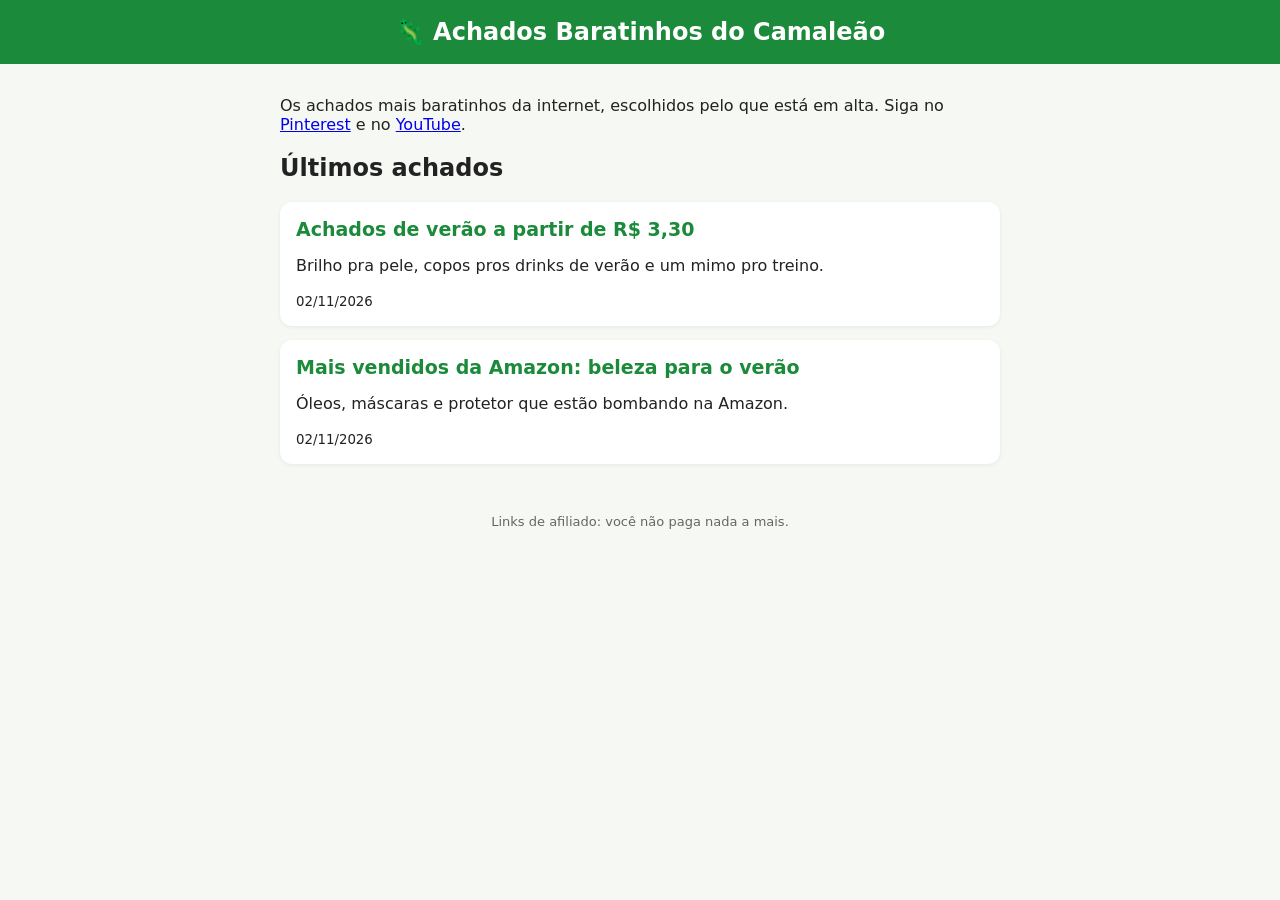
==== index.html @ 7dc93bff "Blog Achados: página inicial e 2 posts" ====
<!doctype html><html lang="pt-BR"><head><meta charset="utf-8"><meta name="viewport" content="width=device-width,initial-scale=1"><meta name="lomadee" content="2324685"><title>Últimos achados</title><style>body{font-family:system-ui,Arial,sans-serif;margin:0;background:#f6f8f4;color:#222}header{background:#1b8a3a;color:#fff;padding:18px;text-align:center}header a{color:#fff;text-decoration:none}h1{margin:0;font-size:24px}main{max-width:720px;margin:auto;padding:16px}.card{background:#fff;border-radius:12px;padding:16px;margin:14px 0;box-shadow:0 1px 4px #0001}.card a.t{font-size:19px;font-weight:bold;color:#1b8a3a;text-decoration:none}footer{text-align:center;font-size:13px;color:#666;padding:20px}</style></head><body><header><a href="index.html"><h1>🦎 Achados Baratinhos do Camaleão</h1></a></header><main><p>Os achados mais baratinhos da internet, escolhidos pelo que está em alta. Siga no <a href="https://br.pinterest.com/camaleaodogweto33/">Pinterest</a> e no <a href="https://www.youtube.com/@camaleaodigitaldogweto4">YouTube</a>.</p><h2>Últimos achados</h2><div class="card"><a class="t" href="posts/2026-11-02-achados-verao.html">Achados de verão a partir de R$ 3,30</a><p>Brilho pra pele, copos pros drinks de verão e um mimo pro treino.</p><small>02/11/2026</small></div><div class="card"><a class="t" href="posts/2026-11-02-amazon-beleza.html">Mais vendidos da Amazon: beleza para o verão</a><p>Óleos, máscaras e protetor que estão bombando na Amazon.</p><small>02/11/2026</small></div></main><footer>Links de afiliado: você não paga nada a mais.</footer></body></html>
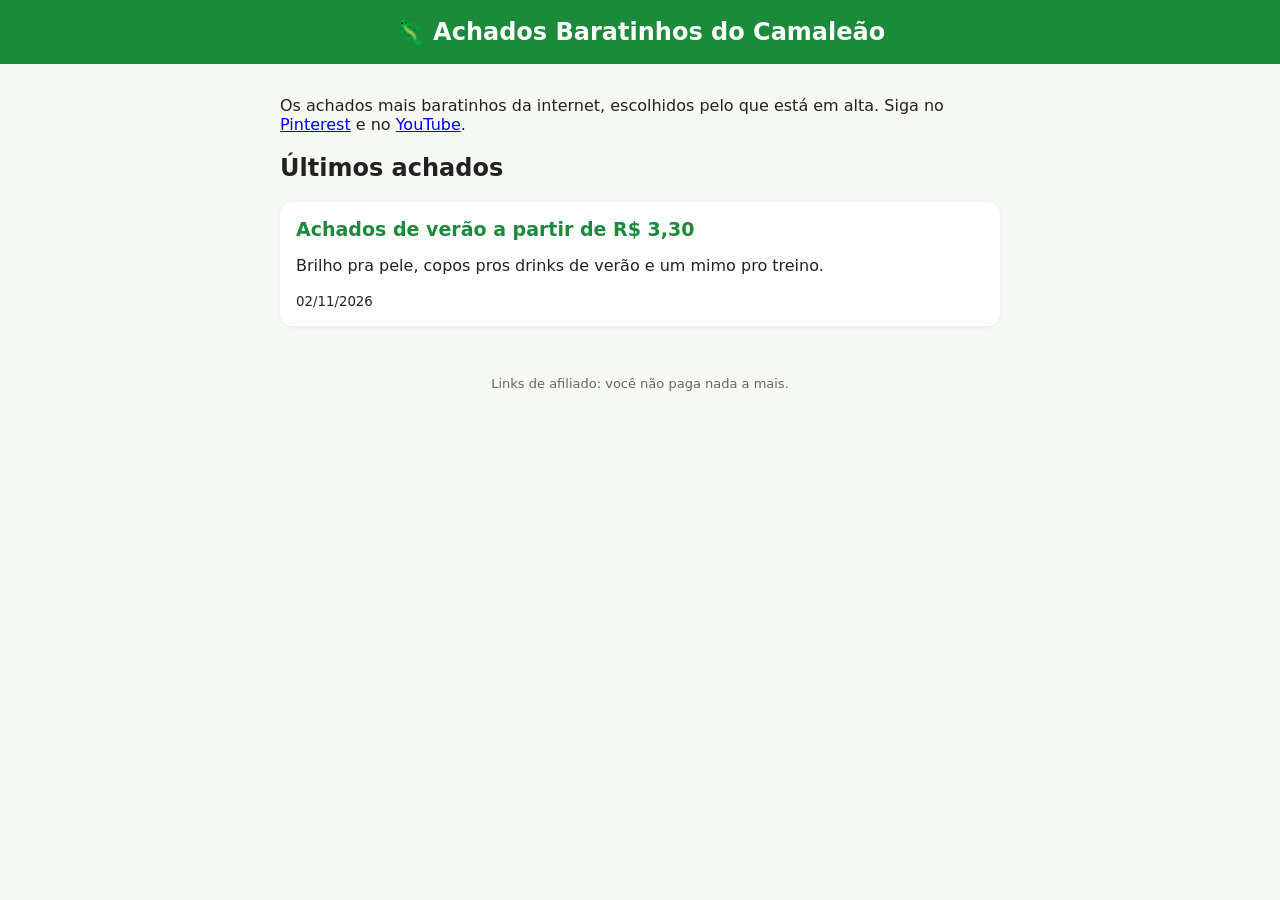
==== commit b71520d2: "Remove post da Amazon (conta em análise)" ====
--- a/index.html
+++ b/index.html
@@ -1 +1 @@
-<!doctype html><html lang="pt-BR"><head><meta charset="utf-8"><meta name="viewport" content="width=device-width,initial-scale=1"><meta name="lomadee" content="2324685"><title>Últimos achados</title><style>body{font-family:system-ui,Arial,sans-serif;margin:0;background:#f6f8f4;color:#222}header{background:#1b8a3a;color:#fff;padding:18px;text-align:center}header a{color:#fff;text-decoration:none}h1{margin:0;font-size:24px}main{max-width:720px;margin:auto;padding:16px}.card{background:#fff;border-radius:12px;padding:16px;margin:14px 0;box-shadow:0 1px 4px #0001}.card a.t{font-size:19px;font-weight:bold;color:#1b8a3a;text-decoration:none}footer{text-align:center;font-size:13px;color:#666;padding:20px}</style></head><body><header><a href="index.html"><h1>🦎 Achados Baratinhos do Camaleão</h1></a></header><main><p>Os achados mais baratinhos da internet, escolhidos pelo que está em alta. Siga no <a href="https://br.pinterest.com/camaleaodogweto33/">Pinterest</a> e no <a href="https://www.youtube.com/@camaleaodigitaldogweto4">YouTube</a>.</p><h2>Últimos achados</h2><div class="card"><a class="t" href="posts/2026-11-02-achados-verao.html">Achados de verão a partir de R$ 3,30</a><p>Brilho pra pele, copos pros drinks de verão e um mimo pro treino.</p><small>02/11/2026</small></div><div class="card"><a class="t" href="posts/2026-11-02-amazon-beleza.html">Mais vendidos da Amazon: beleza para o verão</a><p>Óleos, máscaras e protetor que estão bombando na Amazon.</p><small>02/11/2026</small></div></main><footer>Links de afiliado: você não paga nada a mais.</footer></body></html>+<!doctype html><html lang="pt-BR"><head><meta charset="utf-8"><meta name="viewport" content="width=device-width,initial-scale=1"><meta name="lomadee" content="2324685"><title>Últimos achados</title><style>body{font-family:system-ui,Arial,sans-serif;margin:0;background:#f6f8f4;color:#222}header{background:#1b8a3a;color:#fff;padding:18px;text-align:center}header a{color:#fff;text-decoration:none}h1{margin:0;font-size:24px}main{max-width:720px;margin:auto;padding:16px}.card{background:#fff;border-radius:12px;padding:16px;margin:14px 0;box-shadow:0 1px 4px #0001}.card a.t{font-size:19px;font-weight:bold;color:#1b8a3a;text-decoration:none}footer{text-align:center;font-size:13px;color:#666;padding:20px}</style></head><body><header><a href="index.html"><h1>🦎 Achados Baratinhos do Camaleão</h1></a></header><main><p>Os achados mais baratinhos da internet, escolhidos pelo que está em alta. Siga no <a href="https://br.pinterest.com/camaleaodogweto33/">Pinterest</a> e no <a href="https://www.youtube.com/@camaleaodigitaldogweto4">YouTube</a>.</p><h2>Últimos achados</h2><div class="card"><a class="t" href="posts/2026-11-02-achados-verao.html">Achados de verão a partir de R$ 3,30</a><p>Brilho pra pele, copos pros drinks de verão e um mimo pro treino.</p><small>02/11/2026</small></div></main><footer>Links de afiliado: você não paga nada a mais.</footer></body></html>
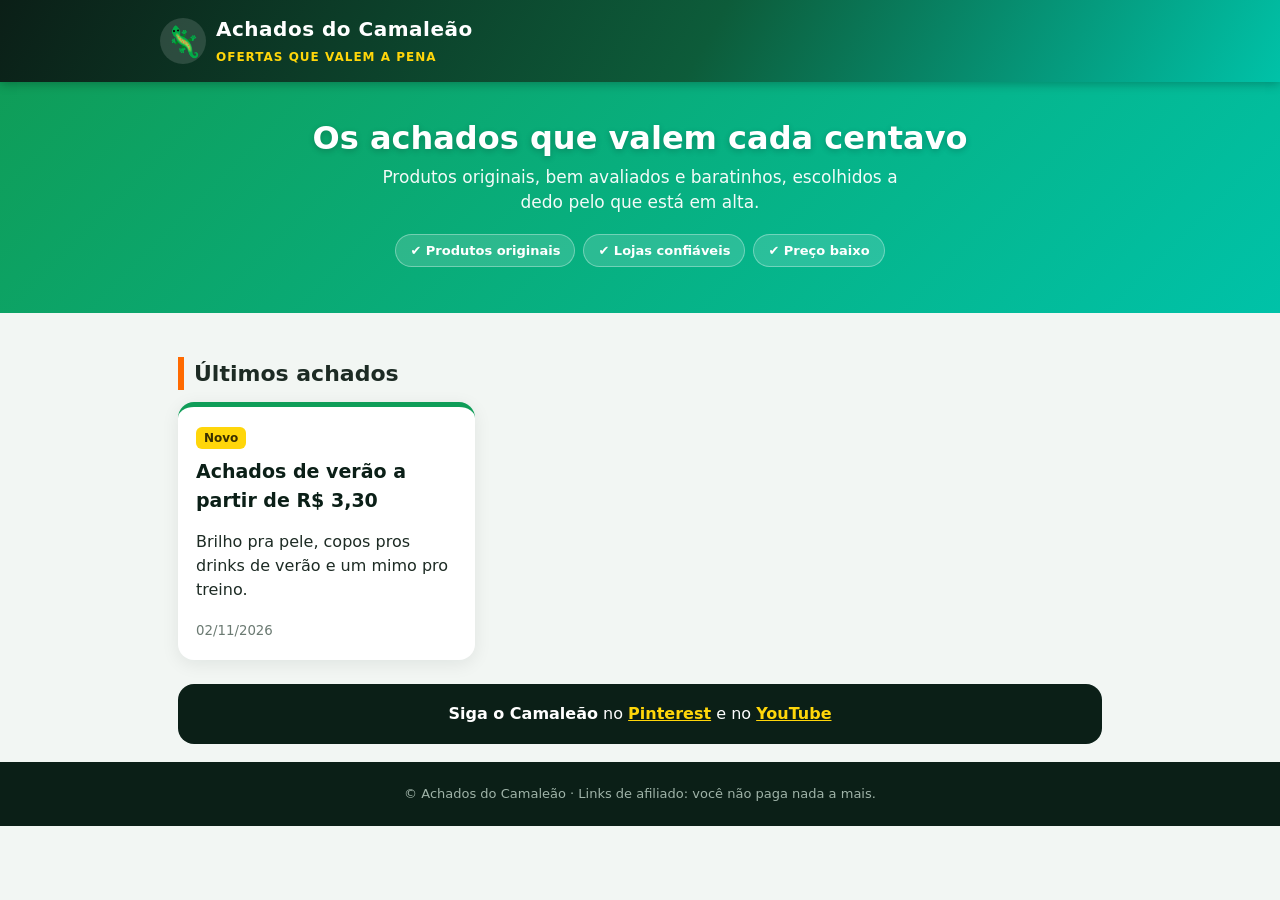
==== commit 3d14f3d4: "Visual novo: topo, destaque, grade de produtos e botões" ====
--- a/index.html
+++ b/index.html
@@ -1 +1 @@
-<!doctype html><html lang="pt-BR"><head><meta charset="utf-8"><meta name="viewport" content="width=device-width,initial-scale=1"><meta name="lomadee" content="2324685"><title>Últimos achados</title><style>body{font-family:system-ui,Arial,sans-serif;margin:0;background:#f6f8f4;color:#222}header{background:#1b8a3a;color:#fff;padding:18px;text-align:center}header a{color:#fff;text-decoration:none}h1{margin:0;font-size:24px}main{max-width:720px;margin:auto;padding:16px}.card{background:#fff;border-radius:12px;padding:16px;margin:14px 0;box-shadow:0 1px 4px #0001}.card a.t{font-size:19px;font-weight:bold;color:#1b8a3a;text-decoration:none}footer{text-align:center;font-size:13px;color:#666;padding:20px}</style></head><body><header><a href="index.html"><h1>🦎 Achados Baratinhos do Camaleão</h1></a></header><main><p>Os achados mais baratinhos da internet, escolhidos pelo que está em alta. Siga no <a href="https://br.pinterest.com/camaleaodogweto33/">Pinterest</a> e no <a href="https://www.youtube.com/@camaleaodigitaldogweto4">YouTube</a>.</p><h2>Últimos achados</h2><div class="card"><a class="t" href="posts/2026-11-02-achados-verao.html">Achados de verão a partir de R$ 3,30</a><p>Brilho pra pele, copos pros drinks de verão e um mimo pro treino.</p><small>02/11/2026</small></div></main><footer>Links de afiliado: você não paga nada a mais.</footer></body></html>+<!doctype html><html lang="pt-BR"><head><meta charset="utf-8"><meta name="viewport" content="width=device-width,initial-scale=1"><meta name="lomadee" content="2324685"><title>Últimos achados</title><link rel="stylesheet" href="style.css"></head><body><header class="topo"><a href="index.html"><span class="logo">🦎</span><span class="marca"><b>Achados do Camaleão</b><small>Ofertas que valem a pena</small></span></a></header><section class="hero"><h1>Os achados que valem cada centavo</h1><p>Produtos originais, bem avaliados e baratinhos, escolhidos a dedo pelo que está em alta.</p><div class="selos"><span class="selo">✔ Produtos originais</span><span class="selo">✔ Lojas confiáveis</span><span class="selo">✔ Preço baixo</span></div></section><main><h2 class="secao">Últimos achados</h2><div class="grade"><div class="card"><span class="tag">Novo</span><br><a class="t" href="posts/2026-11-02-achados-verao.html">Achados de verão a partir de R$ 3,30</a><p>Brilho pra pele, copos pros drinks de verão e um mimo pro treino.</p><small>02/11/2026</small></div></div><div class="siga"><b>Siga o Camaleão</b> no <a href="https://br.pinterest.com/camaleaodogweto33/">Pinterest</a> e no <a href="https://www.youtube.com/@camaleaodigitaldogweto4">YouTube</a></div></main><footer>© Achados do Camaleão · Links de afiliado: você não paga nada a mais.</footer></body></html>
--- a/style.css
+++ b/style.css
@@ -0,0 +1,36 @@
+:root{--verde:#0f9d58;--verde2:#00c2a8;--escuro:#0b1f17;--laranja:#ff6a00;--amarelo:#ffd60a}
+*{box-sizing:border-box}
+body{font-family:"Segoe UI",system-ui,Arial,sans-serif;margin:0;background:#f2f6f3;color:#1d2b24;line-height:1.5}
+a{color:var(--verde)}
+.topo{background:linear-gradient(120deg,var(--escuro) 0%,#0d5c3a 55%,var(--verde2) 100%);color:#fff;padding:14px 18px;position:sticky;top:0;z-index:5;box-shadow:0 2px 10px #0004}
+.topo a{color:#fff;text-decoration:none;display:flex;align-items:center;gap:10px;max-width:960px;margin:auto}
+.logo{font-size:30px;background:#ffffff22;border-radius:50%;width:46px;height:46px;display:flex;align-items:center;justify-content:center}
+.marca b{display:block;font-size:20px;letter-spacing:.5px}
+.marca small{color:var(--amarelo);font-weight:600;font-size:12px;text-transform:uppercase;letter-spacing:1px}
+.hero{background:linear-gradient(135deg,var(--verde) 0%,var(--verde2) 100%);color:#fff;text-align:center;padding:38px 18px 46px}
+.hero h1{margin:0 0 8px;font-size:32px;line-height:1.15;text-shadow:0 2px 6px #0003}
+.hero p{margin:0 auto 18px;max-width:560px;font-size:17px;opacity:.95}
+.selos{display:flex;flex-wrap:wrap;gap:8px;justify-content:center}
+.selo{background:#ffffff26;border:1px solid #ffffff55;border-radius:999px;padding:6px 14px;font-size:13px;font-weight:600}
+main{max-width:960px;margin:auto;padding:18px}
+h2.secao{font-size:22px;border-left:6px solid var(--laranja);padding-left:10px;margin:26px 0 12px}
+.grade{display:grid;grid-template-columns:repeat(auto-fill,minmax(260px,1fr));gap:16px}
+.card{background:#fff;border-radius:16px;padding:18px;box-shadow:0 4px 18px #0b1f1714;border-top:5px solid var(--verde);transition:transform .15s}
+.card:hover{transform:translateY(-3px)}
+.card a.t{font-size:19px;font-weight:800;color:var(--escuro);text-decoration:none}
+.card small{color:#6b7a72}
+.tag{display:inline-block;background:var(--amarelo);color:#3a2f00;font-size:12px;font-weight:700;border-radius:6px;padding:2px 8px;margin-bottom:8px}
+.post-titulo{font-size:28px;margin:6px 0}
+.intro{font-size:17px;background:#fff;border-radius:14px;padding:14px 16px;border-left:6px solid var(--verde2)}
+.produto{background:#fff;border-radius:16px;padding:16px;text-align:center;box-shadow:0 4px 18px #0b1f1714;position:relative;overflow:hidden}
+.produto img{max-width:240px;width:100%;height:auto;border-radius:10px}
+.produto h3{margin:10px 0 4px;font-size:17px}
+.preco{font-size:26px;font-weight:900;color:var(--laranja);margin:4px 0}
+.loja{color:#6b7a72;margin:2px 0 10px;font-size:14px}
+.btn{display:inline-block;background:linear-gradient(90deg,var(--laranja),#ff9500);color:#fff!important;padding:12px 22px;border-radius:999px;text-decoration:none;font-weight:800;box-shadow:0 4px 12px #ff6a0055}
+.btn:hover{filter:brightness(1.08)}
+.aviso{font-size:13px;color:#6b7a72}
+.siga{background:var(--escuro);color:#fff;border-radius:16px;padding:18px;text-align:center;margin-top:24px}
+.siga a{color:var(--amarelo);font-weight:700}
+footer{text-align:center;font-size:13px;color:#9fb3a8;background:var(--escuro);padding:22px}
+@media(max-width:520px){.hero h1{font-size:26px}}
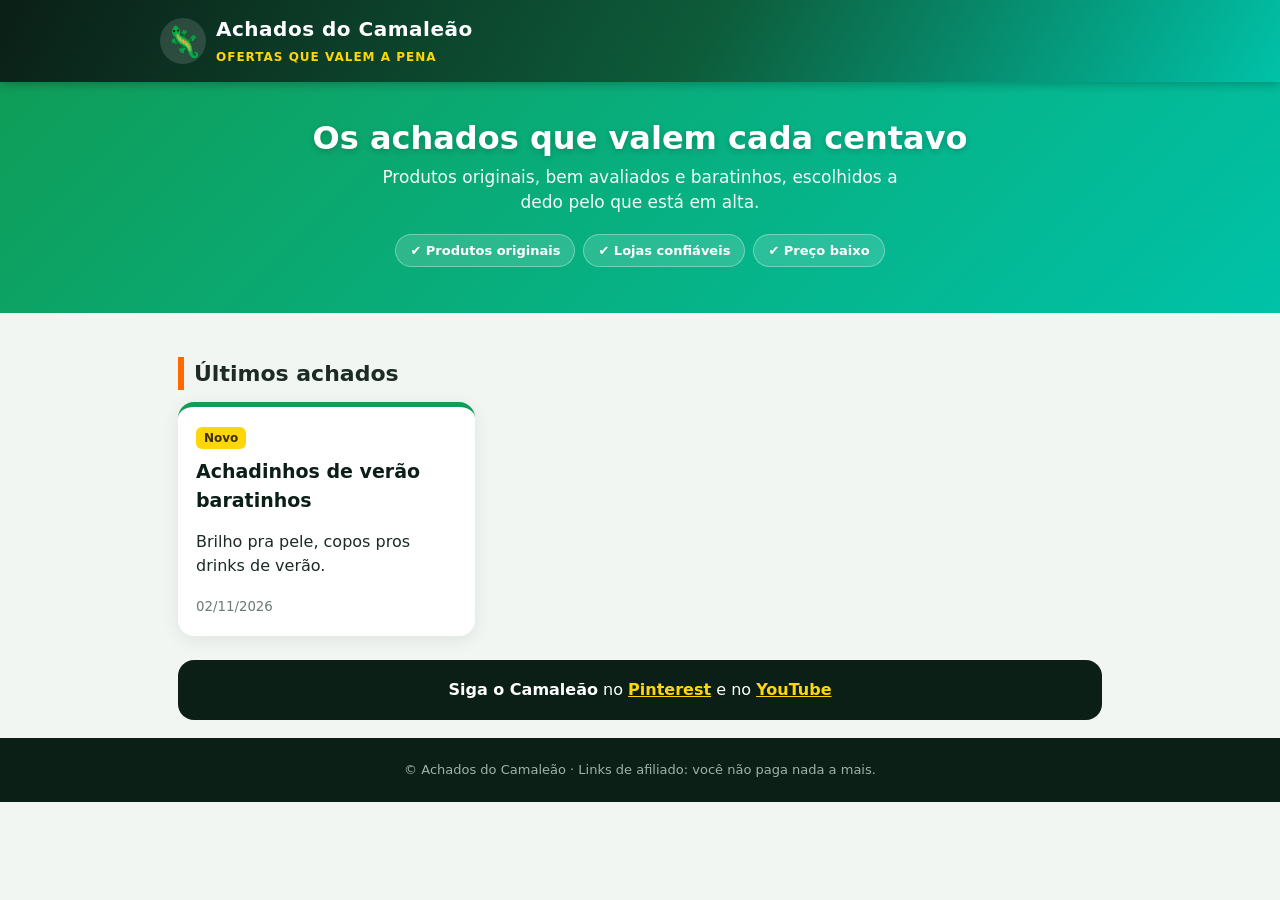
==== commit dfced779: "Corrige título e preços (04/11)" ====
--- a/index.html
+++ b/index.html
@@ -1 +1 @@
-<!doctype html><html lang="pt-BR"><head><meta charset="utf-8"><meta name="viewport" content="width=device-width,initial-scale=1"><meta name="lomadee" content="2324685"><title>Últimos achados</title><link rel="stylesheet" href="style.css"></head><body><header class="topo"><a href="index.html"><span class="logo">🦎</span><span class="marca"><b>Achados do Camaleão</b><small>Ofertas que valem a pena</small></span></a></header><section class="hero"><h1>Os achados que valem cada centavo</h1><p>Produtos originais, bem avaliados e baratinhos, escolhidos a dedo pelo que está em alta.</p><div class="selos"><span class="selo">✔ Produtos originais</span><span class="selo">✔ Lojas confiáveis</span><span class="selo">✔ Preço baixo</span></div></section><main><h2 class="secao">Últimos achados</h2><div class="grade"><div class="card"><span class="tag">Novo</span><br><a class="t" href="posts/2026-11-02-achados-verao.html">Achados de verão a partir de R$ 3,30</a><p>Brilho pra pele, copos pros drinks de verão e um mimo pro treino.</p><small>02/11/2026</small></div></div><div class="siga"><b>Siga o Camaleão</b> no <a href="https://br.pinterest.com/camaleaodogweto33/">Pinterest</a> e no <a href="https://www.youtube.com/@camaleaodigitaldogweto4">YouTube</a></div></main><footer>© Achados do Camaleão · Links de afiliado: você não paga nada a mais.</footer></body></html>+<!doctype html><html lang="pt-BR"><head><meta charset="utf-8"><meta name="viewport" content="width=device-width,initial-scale=1"><meta name="lomadee" content="2324685"><title>Últimos achados</title><link rel="stylesheet" href="style.css"></head><body><header class="topo"><a href="index.html"><span class="logo">🦎</span><span class="marca"><b>Achados do Camaleão</b><small>Ofertas que valem a pena</small></span></a></header><section class="hero"><h1>Os achados que valem cada centavo</h1><p>Produtos originais, bem avaliados e baratinhos, escolhidos a dedo pelo que está em alta.</p><div class="selos"><span class="selo">✔ Produtos originais</span><span class="selo">✔ Lojas confiáveis</span><span class="selo">✔ Preço baixo</span></div></section><main><h2 class="secao">Últimos achados</h2><div class="grade"><div class="card"><span class="tag">Novo</span><br><a class="t" href="posts/2026-11-02-achados-verao.html">Achadinhos de verão baratinhos</a><p>Brilho pra pele, copos pros drinks de verão.</p><small>02/11/2026</small></div></div><div class="siga"><b>Siga o Camaleão</b> no <a href="https://br.pinterest.com/camaleaodogweto33/">Pinterest</a> e no <a href="https://www.youtube.com/@camaleaodigitaldogweto4">YouTube</a></div></main><footer>© Achados do Camaleão · Links de afiliado: você não paga nada a mais.</footer></body></html>
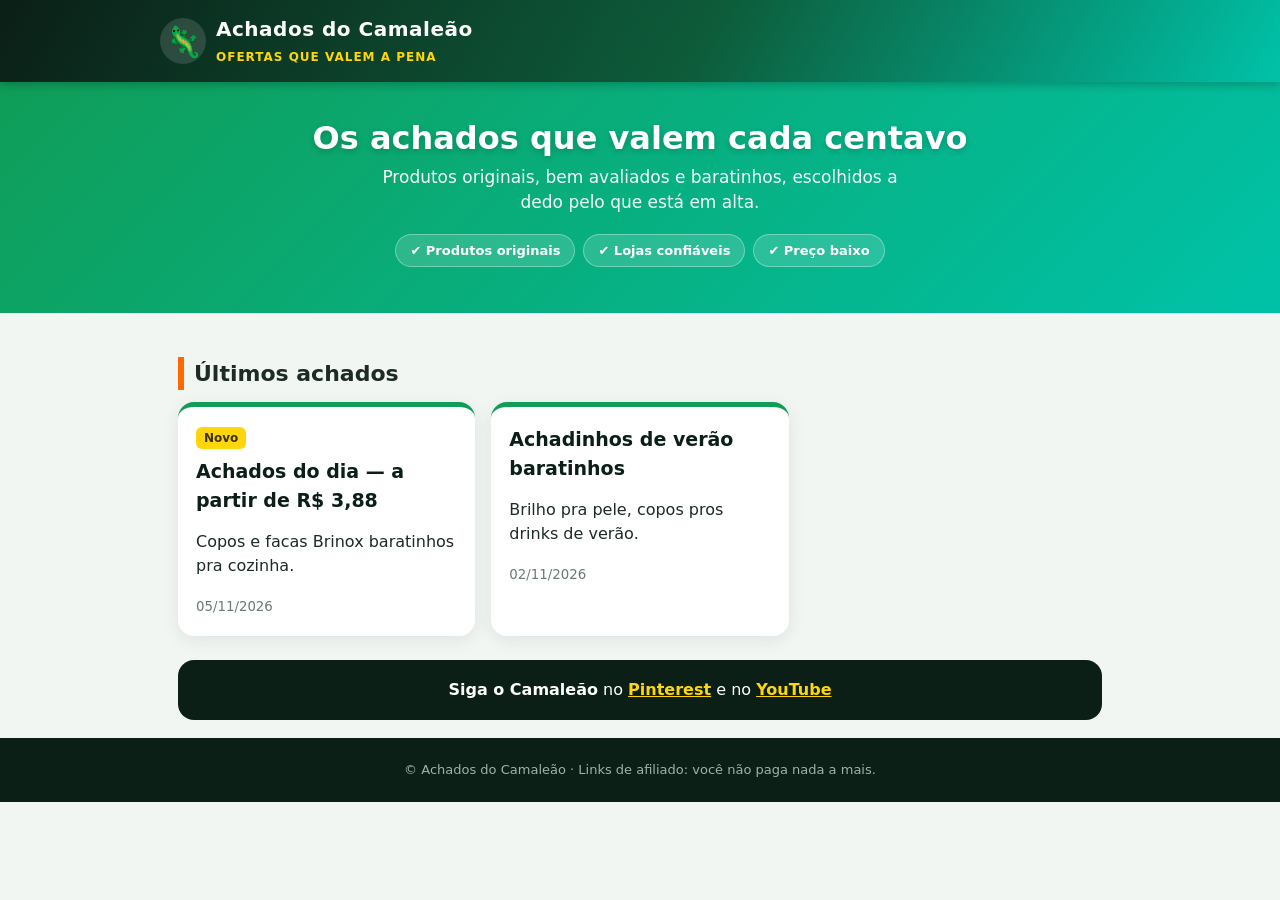
==== commit 7bb79198: "Post 05/11 Lomadee" ====
--- a/index.html
+++ b/index.html
@@ -1 +1 @@
-<!doctype html><html lang="pt-BR"><head><meta charset="utf-8"><meta name="viewport" content="width=device-width,initial-scale=1"><meta name="lomadee" content="2324685"><title>Últimos achados</title><link rel="stylesheet" href="style.css"></head><body><header class="topo"><a href="index.html"><span class="logo">🦎</span><span class="marca"><b>Achados do Camaleão</b><small>Ofertas que valem a pena</small></span></a></header><section class="hero"><h1>Os achados que valem cada centavo</h1><p>Produtos originais, bem avaliados e baratinhos, escolhidos a dedo pelo que está em alta.</p><div class="selos"><span class="selo">✔ Produtos originais</span><span class="selo">✔ Lojas confiáveis</span><span class="selo">✔ Preço baixo</span></div></section><main><h2 class="secao">Últimos achados</h2><div class="grade"><div class="card"><span class="tag">Novo</span><br><a class="t" href="posts/2026-11-02-achados-verao.html">Achadinhos de verão baratinhos</a><p>Brilho pra pele, copos pros drinks de verão.</p><small>02/11/2026</small></div></div><div class="siga"><b>Siga o Camaleão</b> no <a href="https://br.pinterest.com/camaleaodogweto33/">Pinterest</a> e no <a href="https://www.youtube.com/@camaleaodigitaldogweto4">YouTube</a></div></main><footer>© Achados do Camaleão · Links de afiliado: você não paga nada a mais.</footer></body></html>+<!doctype html><html lang="pt-BR"><head><meta charset="utf-8"><meta name="viewport" content="width=device-width,initial-scale=1"><meta name="lomadee" content="2324685"><title>Últimos achados</title><link rel="stylesheet" href="style.css"></head><body><header class="topo"><a href="index.html"><span class="logo">🦎</span><span class="marca"><b>Achados do Camaleão</b><small>Ofertas que valem a pena</small></span></a></header><section class="hero"><h1>Os achados que valem cada centavo</h1><p>Produtos originais, bem avaliados e baratinhos, escolhidos a dedo pelo que está em alta.</p><div class="selos"><span class="selo">✔ Produtos originais</span><span class="selo">✔ Lojas confiáveis</span><span class="selo">✔ Preço baixo</span></div></section><main><h2 class="secao">Últimos achados</h2><div class="grade"><div class="card"><span class="tag">Novo</span><br><a class="t" href="posts/2026-11-05-achados-cozinha.html">Achados do dia — a partir de R$ 3,88</a><p>Copos e facas Brinox baratinhos pra cozinha.</p><small>05/11/2026</small></div><div class="card"><a class="t" href="posts/2026-11-02-achados-verao.html">Achadinhos de verão baratinhos</a><p>Brilho pra pele, copos pros drinks de verão.</p><small>02/11/2026</small></div></div><div class="siga"><b>Siga o Camaleão</b> no <a href="https://br.pinterest.com/camaleaodogweto33/">Pinterest</a> e no <a href="https://www.youtube.com/@camaleaodigitaldogweto4">YouTube</a></div></main><footer>© Achados do Camaleão · Links de afiliado: você não paga nada a mais.</footer></body></html>
